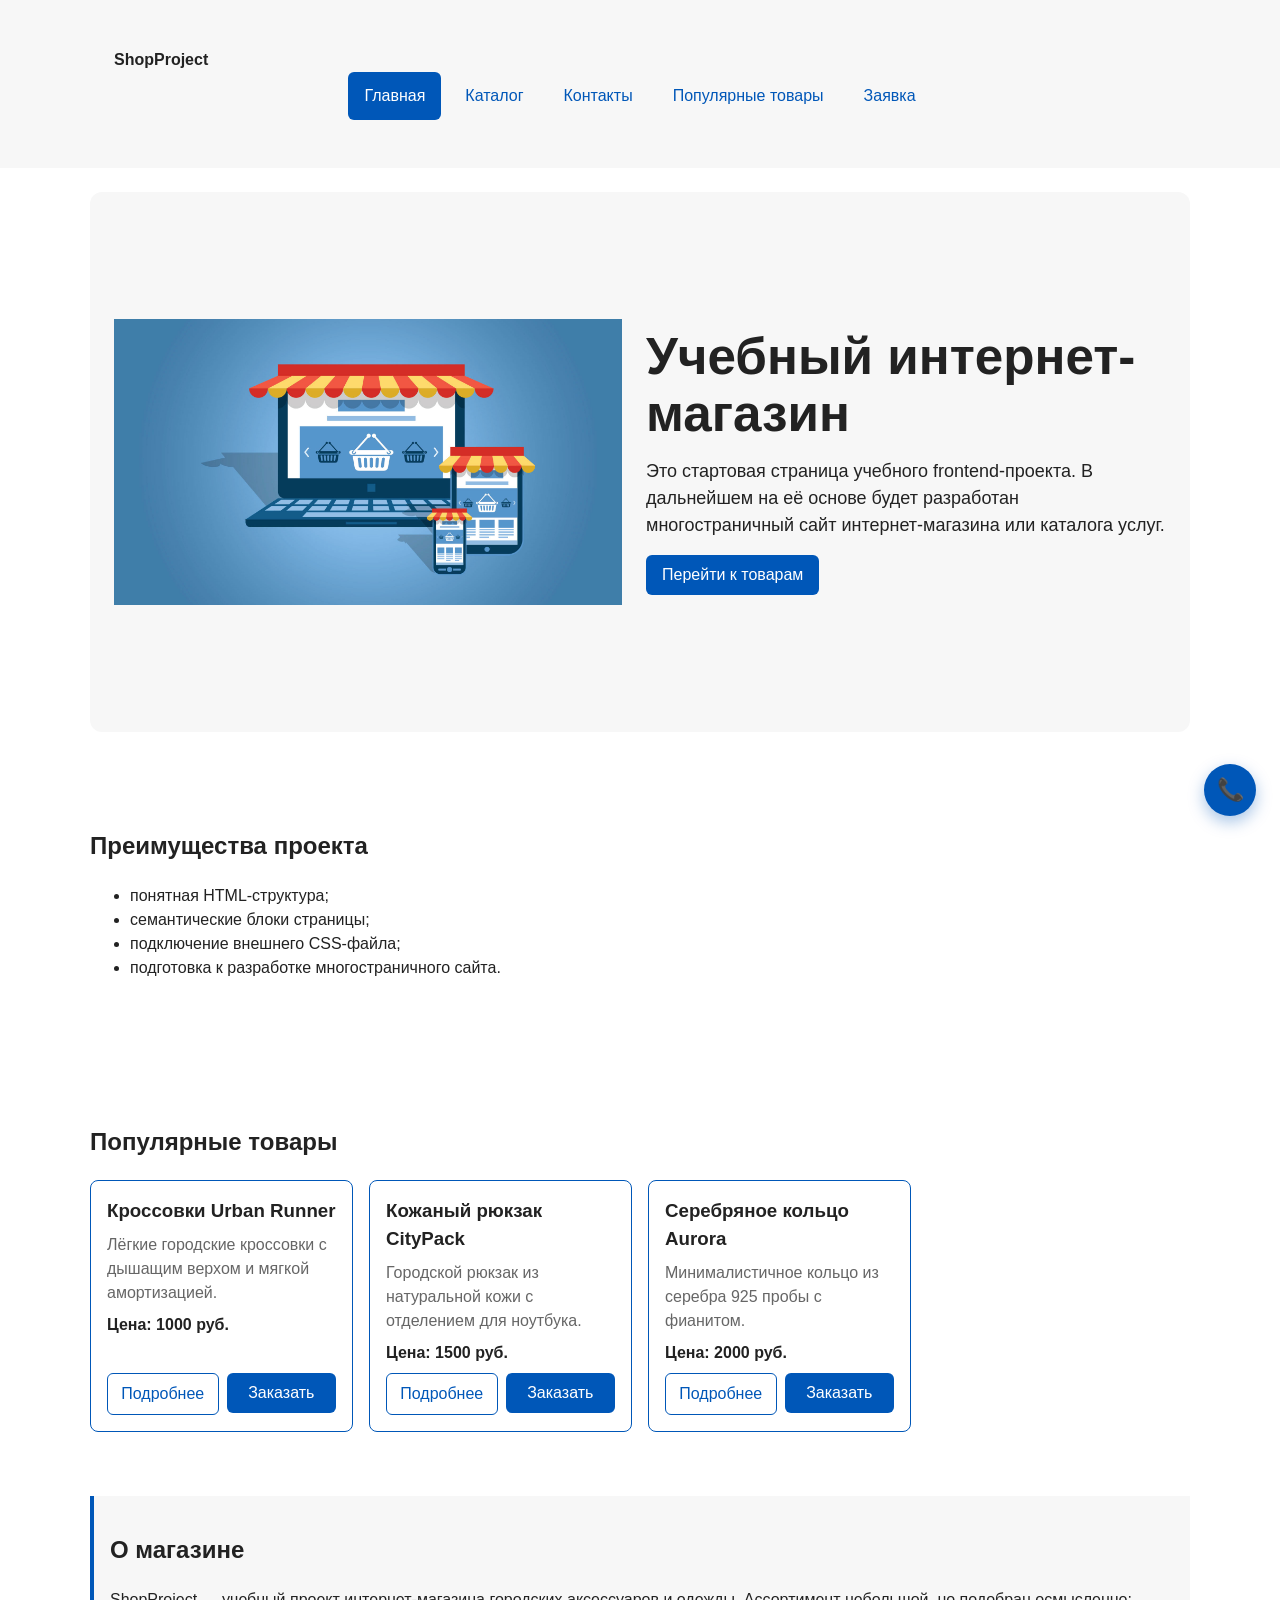
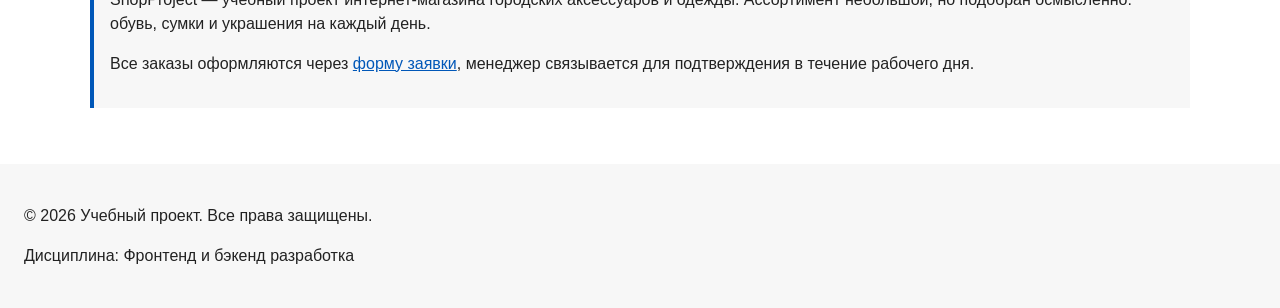
==== index.html @ eb46e52e "feat: add responsive layout styles" ====
<!DOCTYPE html>
<html lang="ru">

<head>
  <meta charset="UTF-8">
  <meta name="viewport" content="width=device-width, initial-scale=1.0">
  <title>Главная — Учебный интернет-магазин</title>
  <link rel="stylesheet" href="css/style.css">
  <link rel="stylesheet" href="css/responsive.css">
  <meta property="og:type" content="website">
  <meta property="og:title" content="Учебный интернет-магазин">
  <meta property="og:description" content="Учебный frontend-проект интернет-магазина.">
  <meta property="og:image" content="https://Just067.github.io/kr1-html-css-shop/images/preview.jpg">
  <script src="js/main.js" defer></script>
</head>

<body>
  <header class="site-header">
    <div class="site-header__inner">
      <a class="site-header__logo" href="index.html">ShopProject</a>

      <nav class="site-nav" aria-label="Основная навигация">
        <ul class="site-nav__list">
          <li class="site-nav__item">
            <a class="site-nav__link site-nav__link--active" href="index.html">
              Главная
            </a>
          </li>
          <li class="site-nav__item">
            <a class="site-nav__link" href="catalog.html">Каталог</a>
          </li>
          <li class="site-nav__item">
            <a class="site-nav__link" href="contacts.html">Контакты</a>
          </li>
          <li class="site-nav__item">
            <a class="site-nav__link" href="index.html#popular">
              Популярные товары
            </a>
          </li>
          <li class="site-nav__item">
            <a class="site-nav__link" href="order.html">Заявка</a>
          </li>
        </ul>
      </nav>
    </div>
  </header>


  <main>
    <section class="hero">

      <picture class="hero__media">
        <source media="(min-width: 1200px)" srcset="images/hero-desktop.jpg">
        <source media="(min-width: 768px)" srcset="images/hero-tablet.jpg">
        <img src="images/hero-mobile.jpg" alt="Каталог учебных товаров" width="640" height="360" class="hero__image">
      </picture>
      
      <div class="hero__content">
        <h1 class="hero__title">Учебный интернет-магазин</h1>
        <p class="hero__lead">
          Это стартовая страница учебного frontend-проекта.
          В дальнейшем на её основе будет разработан многостраничный сайт
          интернет-магазина или каталога услуг.
        </p>
        <a class="button button--primary" href="#popular">Перейти к товарам</a>
      </div>

    </section>

    <section class="section" id="advantages">
      <h2>Преимущества проекта</h2>

      <ul class="advantages-list">
        <li>понятная HTML-структура;</li>
        <li>семантические блоки страницы;</li>
        <li>подключение внешнего CSS-файла;</li>
        <li>подготовка к разработке многостраничного сайта.</li>
      </ul>
    </section>

    <section class="section" id="popular">
      <h2>Популярные товары</h2>

      <div class="products-grid">
        <article class="product-card product-card--featured">
          <h3 class="product-card__title">Кроссовки Urban Runner</h3>
          <p class="product-card__description">Лёгкие городские кроссовки с дышащим верхом и мягкой амортизацией.</p>
          <p class="product-card__price">Цена: 1000 руб.</p>
          <div class="product-card__actions">
            <a class="button button--secondary product-card__button" href="product-1.html">
              Подробнее
            </a>
            <a class="button button--primary product-card__button" href="order.html?product=Кроссовки%20Urban%20Runner">
              Заказать
            </a>
          </div>
        </article>

        <article class="product-card product-card--featured">
          <h3 class="product-card__title">Кожаный рюкзак CityPack</h3>
          <p class="product-card__description">Городской рюкзак из натуральной кожи с отделением для ноутбука.</p>
          <p class="product-card__price">Цена: 1500 руб.</p>
          <div class="product-card__actions">
            <a class="button button--secondary product-card__button" href="product-2.html">
              Подробнее
            </a>
            <a class="button button--primary product-card__button" href="order.html?product=Кроссовки%20Urban%20Runner">
              Заказать
            </a>
          </div>
        </article>

        <article class="product-card product-card--featured">
          <h3 class="product-card__title">Серебряное кольцо Aurora</h3>
          <p class="product-card__description">Минималистичное кольцо из серебра 925 пробы с фианитом.</p>
          <p class="product-card__price">Цена: 2000 руб.</p>
          <div class="product-card__actions">
            <a class="button button--secondary product-card__button" href="product-3.html">
              Подробнее
            </a>
            <a class="button button--primary product-card__button" href="order.html?product=Кроссовки%20Urban%20Runner">
              Заказать
            </a>
          </div>

      </div>
    </section>

    <aside class="aside-info">
      <h2>О магазине</h2>
      <p>
        ShopProject — учебный проект интернет-магазина городских аксессуаров
        и одежды. Ассортимент небольшой, но подобран осмысленно:
        обувь, сумки и украшения на каждый день.
      </p>
      <p>
        Все заказы оформляются через <a href="order.html">форму заявки</a>,
        менеджер связывается для подтверждения в течение рабочего дня.
      </p>
    </aside>

  </main>

  <footer id="contacts">
    <p>&copy; 2026 Учебный проект. Все права защищены.</p>
    <p>Дисциплина: Фронтенд и бэкенд разработка</p>
  </footer>

  <dialog class="callback-dialog" id="callback-dialog" aria-labelledby="callback-dialog-title">
    <h2 class="callback-dialog__title" id="callback-dialog-title">
      Заказать обратный звонок
    </h2>

    <p class="callback-dialog__hint">
      Оставьте имя и телефон — перезвоним в течение 15 минут.
    </p>

    <form class="callback-form" id="callback-form" action="#" method="post" novalidate>
      <div class="callback-form__field">
        <label class="callback-form__label" for="callback-name">Имя</label>
        <input class="callback-form__input" id="callback-name" name="name" type="text" autocomplete="name" required>
      </div>

      <div class="callback-form__field">
        <label class="callback-form__label" for="callback-phone">Телефон</label>
        <input class="callback-form__input" id="callback-phone" name="phone" type="tel" autocomplete="tel"
          placeholder="+7 (___) ___-__-__" required>
      </div>

      <label class="callback-form__consent">
        <input type="checkbox" name="consent" required>
        Согласен на обработку персональных данных
      </label>

      <div class="callback-form__actions">
        <button class="button button--secondary" type="button" id="close-callback-dialog">
          Отмена
        </button>
        <button class="button button--primary" type="submit">
          Жду звонка
        </button>
      </div>
    </form>

    <p class="callback-dialog__success" id="callback-success" hidden>
      Спасибо! Мы скоро вам позвоним.
    </p>
  </dialog>

  <button class="callback-fab" type="button" id="open-callback-dialog" aria-label="Заказать обратный звонок">
    📞
  </button>

</body>

</html>
---- css/style.css ----
/* ===============================
   1. Переменные проекта
   =============================== */

:root {
  /* Основные цвета проекта */
  --color-bg: #ffffff;
  --color-text: #222222;
  --color-muted: #666666;
  --color-primary: #0057b8;
  --color-primary-dark: #003f86;
  --color-border: #dddddd;
  --color-surface: #f7f7f7;
  --color-surface-accent: #eef5ff;
  --color-danger: #b00020;
  --color-success: #168a2f;
  --color-success-bg: #eefaf0;
  --color-white: #ffffff;

  /* Отступы */
  --space-xs: 4px;
  --space-sm: 8px;
  --space-md: 16px;
  --space-lg: 24px;
  --space-xl: 32px;

  /* Скругления */
  --radius-sm: 6px;
  --radius-md: 8px;
  --radius-lg: 12px;

  /* Размеры */
  --container-width: 1100px;
}

/* ===============================
   2. Базовые стили
   =============================== */

* {
  box-sizing: border-box;
}

main {
  flex: 1;
}

body {
  margin: 0;
  font-family: Arial, sans-serif;
  line-height: 1.5;
  color: var(--color-text);
  background-color: var(--color-bg);

  min-height: 100vh;
  display: flex;
  flex-direction: column;
}

/*
  Задаём внутренние отступы для основных областей страницы.
  Это делает содержимое визуально отделённым от краёв окна браузера.
*/
header,
main,
footer {
  padding: var(--space-lg);
}

/*
  Оформляем шапку страницы.
  Пока используется простой светло-серый фон.
*/
header {
  background-color: var(--color-surface);
}

/*
  Оформляем подвал страницы тем же фоном,
  чтобы визуально отделить его от основного содержимого.
*/
footer {
  background-color: var(--color-surface);
}

/* ===============================
   3. Общие элементы интерфейса
   =============================== */

a {
  color: var(--color-primary);
}

a:hover {
  background-color: var(--color-primary-dark);
  color: var(--color-white);
}

a:focus-visible {
  outline: 2px solid var(--color-primary);
  outline-offset: 3px;
}

.site-header {
  background-color: var(--color-surface);
}

.site-header__inner {
  max-width: var(--container-width);
  margin: 0 auto;
  padding: var(--space-lg);
}

.site-header__logo {
  font-weight: 700;
  color: var(--color-text);
  text-decoration: none;
}

.site-nav__list {
  display: flex;
  flex-wrap: wrap;
  justify-content: center;
  align-items: center;
  gap: var(--space-md);
  padding: 0;
  margin: var(--space-md) 0 0;
  list-style: none;
}

.site-nav__link {
  display: inline-block;
  padding: var(--space-sm) var(--space-md);
  color: var(--color-primary);
  text-decoration: none;
  border-radius: var(--radius-sm);
}

.site-nav__link:hover {
  color: var(--color-white);
  background-color: var(--color-primary);
}

.site-nav__link:focus-visible {
  outline: 2px solid var(--color-primary);
  outline-offset: 3px;
}

.site-nav__link--active {
  color: var(--color-white);
  background-color: var(--color-primary);
}

/* ===============================
   4. Компоненты страницы
   =============================== */

.hero {
  max-width: var(--container-width);
  margin: 0 auto var(--space-xl);
  padding: 96px var(--space-lg);
  min-height: 60vh;

  color: var(--color-text);
  background-color: var(--color-surface);
  border-radius: var(--radius-lg);

  display: grid;
  grid-template-columns: minmax(0, 1fr);
  gap: var(--space-lg);
  align-items: center;
}

.hero__title {
  font-size: clamp(28px, 4vw, 56px);
  margin: 0;
  max-width: 700px;
  line-height: 1.1;
}

.hero__lead {
  font-size: 18px;
  margin: 0;
  max-width: 60ch;
}

.section {
  max-width: var(--container-width);
}

.section h2 {
  margin-top: 0;
}

.product-card {
  display: flex;
  flex-direction: column;
  gap: var(--space-sm);
  padding: var(--space-md);
  border: 1px solid var(--color-border);
  border-radius: var(--radius-md);
  background-color: var(--color-bg);
  position: relative;
}

.product-card:hover {
  border-color: var(--color-primary);
}

.product-card--featured {
  border-color: var(--color-primary);
}

.product-card--discount {
  border-color: var(--color-danger);
}

.product-card__title {
  margin: 0;
  color: var(--color-text);
}

.product-card__description {
  margin: 0;
  color: var(--color-muted);
}

.product-card__price {
  margin: 0;
  font-weight: 700;
}

.product-card--discount .product-card__price {
  color: var(--color-danger);
}

.product-card__button {
  align-self: flex-start;
}

.product-card__actions {
  display: flex;
  gap: var(--space-sm);
  margin-top: auto;
}

.product-card__actions .button {
  flex: 1;            
  text-align: center;  
  padding-inline: var(--space-xs);
}

.button {
  display: inline-block;
  padding: var(--space-sm) var(--space-md);
  border: none;
  border-radius: var(--radius-sm);
  font: inherit;
  text-decoration: none;
  cursor: pointer;
}

.button--primary {
  color: var(--color-white);
  background-color: var(--color-primary);
}

.button--primary:hover {
  background-color: var(--color-primary-dark);
}

.button--secondary {
  color: var(--color-primary);
  background-color: transparent;
  border: 1px solid var(--color-primary);
}

.button--secondary:hover {
  color: var(--color-white);
  background-color: var(--color-primary);
}

.button:focus-visible {
  outline: 2px solid var(--color-primary);
  outline-offset: 3px;
}

.button:disabled,
.button--disabled {
  opacity: 0.6;
  cursor: not-allowed;
}

/*
  Дополнительный информационный блок.
*/
.aside-info {
  max-width: var(--container-width);
  margin: 0 auto var(--space-xl);
  padding: var(--space-md);
  border-left: 4px solid var(--color-primary);
  background-color: var(--color-surface);
}

/* ===============================
   5. Форма и модальное окно
   =============================== */
.order-form__label {
  display: block;
}

.order-form__input,
.order-form__select,
.order-form__textarea {
  width: 100%;
  padding: 10px 12px;
  border: 1px solid var(--color-border);
  border-radius: var(--radius-sm);
  font: inherit;
}

.order-form__input:hover,
.order-form__select:hover,
.order-form__textarea:hover {
  border-color: var(--color-primary);
}

.order-form__input:focus-visible,
.order-form__select:focus-visible,
.order-form__textarea:focus-visible {
  outline: 2px solid var(--color-primary);
  outline-offset: 3px;
}

.order-form__actions {
  display: flex;
  flex-wrap: wrap;
  gap: var(--space-md);
}

[aria-invalid="true"] {
  border-color: var(--color-danger);
}

/*
  Сообщение об успешной отправке.
*/
.success-message {
  max-width: var(--container-width);
  margin: var(--space-lg) auto;
  padding: var(--space-md);
  border-left: 4px solid var(--color-success);
  background-color: var(--color-success-bg);
}

.breadcrumbs {
  max-width: var(--container-width);
  margin: 0 auto var(--space-md);
  font-size: 14px;
  color: var(--color-muted);
}

.breadcrumbs__link {
  color: var(--color-primary);
}

.breadcrumbs__current::before {
  content: " / ";
  color: var(--color-muted);
}

html {
  scroll-behavior: smooth;
}

:target {
  outline: 2px dashed var(--color-primary);
  outline-offset: 4px;
}

.products-grid {
  display: grid;
  grid-template-columns: repeat(3, 1fr);
  gap: var(--space-lg);
}

.catalog-layout {
  max-width: var(--container-width);
  margin: 0 auto var(--space-xl);
  display: grid;
  gap: var(--space-lg);
}

.catalog-filters {
  grid-area: filters;
  padding: var(--space-md);
  border: 1px solid var(--color-border);
  border-radius: var(--radius-md);
  background-color: var(--color-surface);
}

.catalog-products {
  grid-area: products;
}

.filters-form {
  display: grid;
  gap: var(--space-md);
}

.filters-form fieldset {
  margin: 0;
  padding: var(--space-md);
  border: 1px solid var(--color-border);
  border-radius: var(--radius-sm);
}

.filters-form legend {
  font-weight: 700;
}

.filters-form label {
  display: block;
  margin-bottom: var(--space-sm);
}

.filters-form input[type="number"] {
  width: 100%;
  padding: 8px 10px;
  border: 1px solid var(--color-border);
  border-radius: var(--radius-sm);
  font: inherit;
}

.product-card__badge {
  position: absolute;
  top: var(--space-sm);
  right: var(--space-sm);
  z-index: 2;
  padding: 4px 10px;
  font-size: 12px;
  font-weight: 700;
  color: var(--color-white);
  background-color: var(--color-danger);
  border-radius: var(--radius-sm);
}

.product-card__badge--hit {
  background-color: var(--color-primary);
}

.product-card--new .product-card__badge {
  background-color: var(--color-success);
}

.order-layout {
  max-width: var(--container-width);
  margin: 0 auto var(--space-xl);
  display: grid;
  grid-template-columns: 1fr 320px;
  gap: var(--space-xl);
  align-items: start;
}

.order-layout__form h2 {
  margin-top: 0;
}

.order-form__checkbox-label {
  display: flex;
  align-items: center;
  gap: var(--space-sm);
  font-size: 14px;
}

.order-form__checkbox {
  width: 16px;
  height: 16px;
}

.order-steps {
  padding-left: var(--space-lg);
}

@media (max-width: 720px) {
  .order-layout {
    grid-template-columns: 1fr;
  }
}

.product-table {
  width: 100%;
  border-collapse: separate;
  border-spacing: 0;
  background-color: var(--color-bg);
  border: 1px solid var(--color-border);
  border-radius: var(--radius-md);
  overflow: hidden;
  box-shadow: 0 2px 8px rgba(0, 0, 0, 0.04);
}

.product-table caption {
  caption-side: top;
  margin-bottom: var(--space-md);
  font-size: 16px;
  font-weight: 700;
  color: var(--color-muted);
  text-align: left;
}

.product-table th,
.product-table td {
  padding: var(--space-md) var(--space-lg);
  text-align: left;
  vertical-align: top;
}

.product-table thead th {
  font-size: 14px;
  font-weight: 700;
  letter-spacing: 0.03em;
  text-transform: uppercase;
  color: var(--color-white);
  background-color: var(--color-primary);
  border-bottom: none;
}

.product-table tbody tr + tr td {
  border-top: 1px solid var(--color-border);
}

.product-table tbody th,
.product-table tbody td:first-child {
  width: 40%;
  font-weight: 600;
  color: var(--color-text);
  background-color: var(--color-surface);
}

img {
  display: block;
  max-width: 100%;
  height: auto;
}

.callback-dialog {
  width: min(100% - 32px, 480px);
  padding: var(--space-lg);
  border: none;
  border-radius: var(--radius-lg);
  box-shadow: 0 20px 60px rgba(0, 0, 0, 0.25);
}

.callback-dialog::backdrop {
  background-color: rgba(0, 0, 0, 0.55);
  backdrop-filter: blur(2px);
}

.callback-dialog__title {
  margin: 0 0 var(--space-sm);
}

.callback-dialog__hint {
  margin: 0 0 var(--space-lg);
  color: var(--color-muted);
  font-size: 14px;
}

.callback-form__field {
  margin-bottom: var(--space-md);
}

.callback-form__label {
  display: block;
  margin-bottom: var(--space-xs);
  font-weight: 600;
}

.callback-form__input {
  width: 100%;
  padding: 10px 12px;
  border: 1px solid var(--color-border);
  border-radius: var(--radius-sm);
  font: inherit;
}

.callback-form__input:focus-visible {
  outline: 2px solid var(--color-primary);
  outline-offset: 2px;
}

.callback-form__consent {
  display: flex;
  align-items: center;
  gap: var(--space-sm);
  margin: var(--space-md) 0 var(--space-lg);
  font-size: 14px;
}

.callback-form__actions {
  display: flex;
  gap: var(--space-md);
}

.callback-dialog__success {
  margin: var(--space-md) 0 0;
  padding: var(--space-sm) var(--space-md);
  border-left: 4px solid var(--color-success);
  background-color: var(--color-success-bg);
  border-radius: var(--radius-sm);
}

.callback-fab {
  position: fixed;
  right: var(--space-lg);
  bottom: calc(var(--space-lg) + 60px);
  z-index: 30;
  width: 52px;
  height: 52px;
  display: inline-flex;
  align-items: center;
  justify-content: center;
  font-size: 22px;
  color: var(--color-white);
  background-color: var(--color-primary);
  border: none;
  border-radius: 50%;
  cursor: pointer;
  box-shadow: 0 6px 16px rgba(0, 87, 184, 0.35);
  transition: transform 0.2s ease, background-color 0.2s ease;
}

.callback-fab:hover {
  background-color: var(--color-primary-dark);
  transform: translateY(-2px);
}

.callback-fab:focus-visible {
  outline: 2px solid var(--color-primary);
  outline-offset: 3px;
}

.product-detail {
  display: grid;
  grid-template-columns: 1fr 1fr;
  gap: var(--space-xl);
  align-items: start;
}

.product-detail__media {
  position: relative;
  aspect-ratio: 4 / 3;
  border-radius: var(--radius-lg);
  overflow: hidden;
  background-color: var(--color-surface);
}

.product-detail__image {
  width: 100%;
  height: 100%;
  object-fit: cover;
}

.product-detail__title {
  margin-top: 0;
}

.product-detail__price {
  font-size: 22px;
  font-weight: 700;
  color: var(--color-primary);
}

.product-detail__actions {
  display: flex;
  flex-wrap: wrap;
  gap: var(--space-md);
  margin-top: var(--space-lg);
}

@media (max-width: 720px) {
  .product-detail {
    grid-template-columns: 1fr;
  }
}
---- css/responsive.css ----
/*
  Адаптивные стили для контрольной работы №3.
  Подход: Mobile First.
  Базовые стили рассчитаны на мобильный экран.
  Расширения добавляются через min-width медиазапросы.
*/

body {
  overflow-x: hidden;
}

.section {
  width: min(100% - 32px, 1200px);
  margin-inline: auto;
  padding-block: clamp(24px, 5vw, 64px);
}

.site-nav__list {
  display: flex;
  flex-direction: column;
  gap: var(--space-sm, 8px);
  padding: 0;
  margin: 0;
  list-style: none;
}

.site-nav__link {
  display: block;
  padding: 12px 16px;
}

@media (min-width: 768px) {
  .site-nav__list {
    flex-direction: row;
    flex-wrap: wrap;
    align-items: center;
  }
}

.site-header {
  position: sticky;
  top: 0;
  z-index: 100;
}

.hero {
  grid-template-columns: minmax(0, 1fr);
  gap: var(--space-lg, 24px);
  align-items: center;
}

.hero__content {
  display: grid;
  gap: var(--space-md, 16px);
  justify-items: start;
}

.hero__media {
  margin: 0;
  width: 100%;
}

.hero__image {
  display: block;
  width: 100%;
  max-width: 520px;
  margin-inline: auto;
}

@media (min-width: 900px) {
  .hero {
    grid-template-columns: minmax(0, 1fr) minmax(320px, 520px);
    align-items: center;
  }
}

.products-grid {
  display: grid;
  grid-template-columns: 1fr;
  gap: var(--space-md, 16px);
}

.product-card {
  min-width: 0;
}

.product-card__title,
.product-card__description {
  overflow-wrap: anywhere;
}

@media (min-width: 640px) {
  .products-grid {
    grid-template-columns: repeat(2, minmax(0, 1fr));
  }
}

@media (min-width: 1024px) {
  .products-grid {
    grid-template-columns: repeat(3, minmax(0, 1fr));
  }
}

@media (min-width: 1280px) {
  .products-grid {
    grid-template-columns: repeat(4, minmax(0, 1fr));
  }

  .catalog-products .products-grid {
    grid-template-columns: repeat(3, minmax(0, 1fr));
  }
}

.catalog-layout {
  display: grid;
  grid-template-columns: minmax(0, 1fr);
  grid-template-areas:
    "filters"
    "products";
  gap: var(--space-lg, 24px);
}

@media (min-width: 1024px) {
  .catalog-layout {
    grid-template-columns: 280px minmax(0, 1fr);
    grid-template-areas: "filters products";
    align-items: start;
  }

  .catalog-filters {
    position: sticky;
    top: 88px;
  }
}

.order-form {
  display: grid;
  gap: var(--space-md, 16px);
}

.order-form__field {
  display: grid;
  gap: var(--space-xs, 8px);
}

.order-form__input,
.order-form__textarea,
.order-form__select {
  width: 100%;
  min-height: 44px;
  padding: 10px 12px;
  font: inherit;
}

.order-form__textarea {
  min-height: 120px;
  resize: vertical;
}

@media (min-width: 768px) {
  .order-form {
    grid-template-columns: repeat(2, minmax(0, 1fr));
  }

  .order-form__field--wide,
  .order-form__actions {
    grid-column: 1 / -1;
  }
}

.table-wrapper {
  width: 100%;
  overflow-x: auto;
  -webkit-overflow-scrolling: touch;
}

.product-table {
  width: 100%;
  min-width: 640px;
}
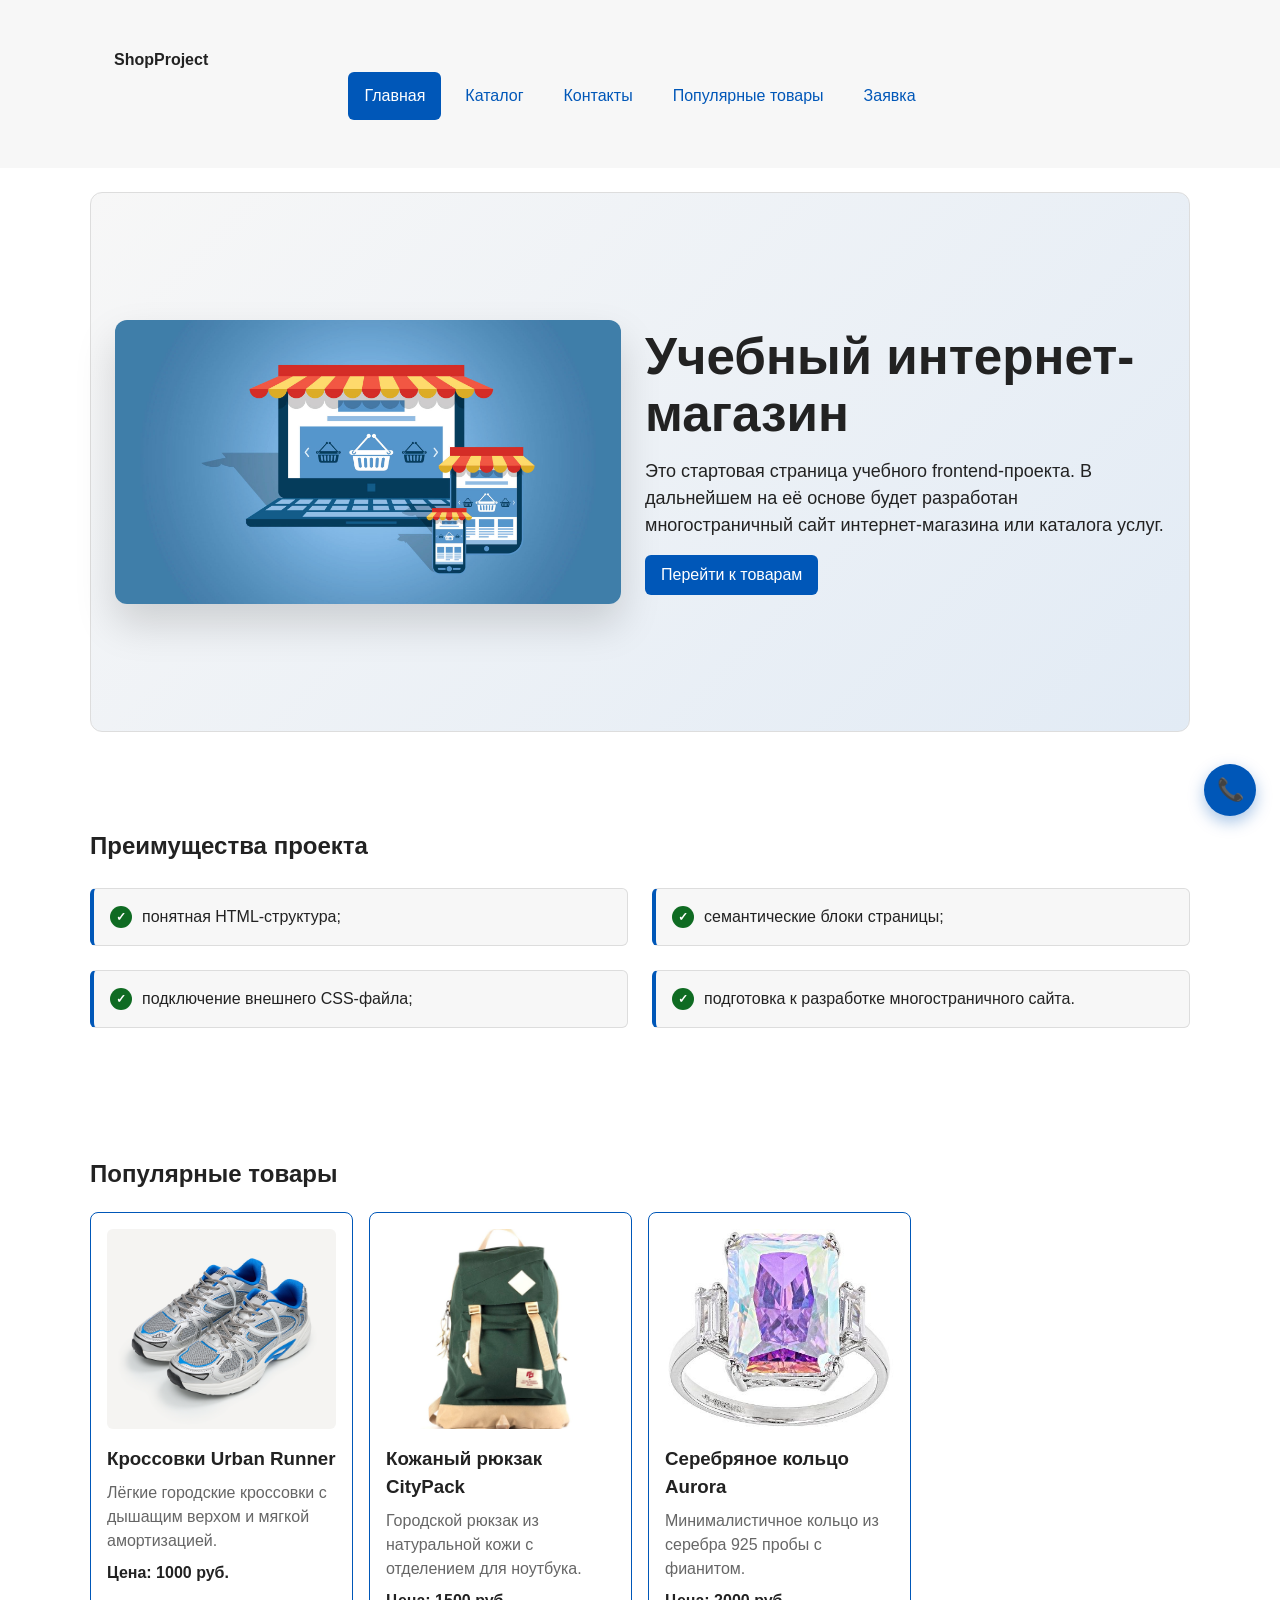
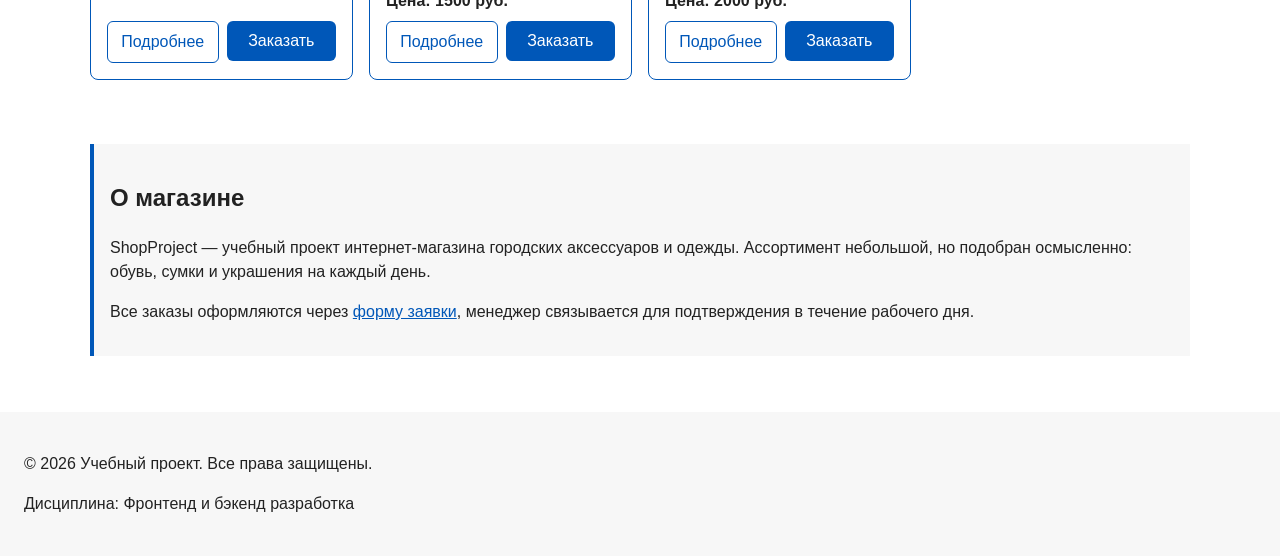
==== commit 3a3bc52a: "update catalog and index" ====
--- a/index.html
+++ b/index.html
@@ -4,9 +4,12 @@
 <head>
   <meta charset="UTF-8">
   <meta name="viewport" content="width=device-width, initial-scale=1.0">
+  <meta name="description"
+    content="Учебный интернет-магазин ShopProject: кроссовки, рюкзаки и украшения на каждый день. Быстрая заявка на сайте, доставка по России.">
   <title>Главная — Учебный интернет-магазин</title>
   <link rel="stylesheet" href="css/style.css">
   <link rel="stylesheet" href="css/responsive.css">
+  <link rel="preload" fetchpriority="high" as="image" href="images/hero-mobile.jpg" type="image/jpg">
   <meta property="og:type" content="website">
   <meta property="og:title" content="Учебный интернет-магазин">
   <meta property="og:description" content="Учебный frontend-проект интернет-магазина.">
@@ -15,6 +18,7 @@
 </head>
 
 <body>
+  <a class="skip-link" href="#main">Перейти к основному содержимому</a>
   <header class="site-header">
     <div class="site-header__inner">
       <a class="site-header__logo" href="index.html">ShopProject</a>
@@ -46,15 +50,15 @@
   </header>
 
 
-  <main>
+  <main id="main" class="main">
     <section class="hero">
 
       <picture class="hero__media">
         <source media="(min-width: 1200px)" srcset="images/hero-desktop.jpg">
         <source media="(min-width: 768px)" srcset="images/hero-tablet.jpg">
-        <img src="images/hero-mobile.jpg" alt="Каталог учебных товаров" width="640" height="360" class="hero__image">
+        <img src="images/hero-mobile.jpg" alt="Каталог учебных товаров" width="640" height="360" class="hero__image" fetchpriority="high">
       </picture>
-      
+
       <div class="hero__content">
         <h1 class="hero__title">Учебный интернет-магазин</h1>
         <p class="hero__lead">
@@ -83,6 +87,7 @@
 
       <div class="products-grid">
         <article class="product-card product-card--featured">
+          <img class="product-card__image" src="images/product-1.jpeg" alt="Кроссовки Urban Runner" width="300" height="200" loading="lazy">
           <h3 class="product-card__title">Кроссовки Urban Runner</h3>
           <p class="product-card__description">Лёгкие городские кроссовки с дышащим верхом и мягкой амортизацией.</p>
           <p class="product-card__price">Цена: 1000 руб.</p>
@@ -97,6 +102,7 @@
         </article>
 
         <article class="product-card product-card--featured">
+          <img class="product-card__image" src="images/product-2.jpg" alt="Кожаный рюкзак CityPack" width="300" height="200" loading="lazy">
           <h3 class="product-card__title">Кожаный рюкзак CityPack</h3>
           <p class="product-card__description">Городской рюкзак из натуральной кожи с отделением для ноутбука.</p>
           <p class="product-card__price">Цена: 1500 руб.</p>
@@ -111,6 +117,7 @@
         </article>
 
         <article class="product-card product-card--featured">
+          <img class="product-card__image" src="images/product-3.jpg" alt="Серебряное кольцо Aurora" width="300" height="200" loading="lazy">
           <h3 class="product-card__title">Серебряное кольцо Aurora</h3>
           <p class="product-card__description">Минималистичное кольцо из серебра 925 пробы с фианитом.</p>
           <p class="product-card__price">Цена: 2000 руб.</p>
@@ -188,7 +195,7 @@
   </dialog>
 
   <button class="callback-fab" type="button" id="open-callback-dialog" aria-label="Заказать обратный звонок">
-    📞
+    <span aria-hidden="true">📞</span>
   </button>
 
 </body>
--- a/css/style.css
+++ b/css/style.css
@@ -13,7 +13,7 @@
   --color-surface: #f7f7f7;
   --color-surface-accent: #eef5ff;
   --color-danger: #b00020;
-  --color-success: #168a2f;
+  --color-success: #0f6b22;
   --color-success-bg: #eefaf0;
   --color-white: #ffffff;
 
@@ -169,6 +169,8 @@
   grid-template-columns: minmax(0, 1fr);
   gap: var(--space-lg);
   align-items: center;
+  background: linear-gradient(135deg, var(--color-surface) 0%, #e2ebf5 100%);
+  border: 1px solid var(--color-border);
 }
 
 .hero__title {
@@ -228,6 +230,14 @@
 .product-card__price {
   margin: 0;
   font-weight: 700;
+}
+
+.product-card__image {
+  width: 100%;
+  height: 200px;
+  object-fit: cover;
+  border-radius: var(--radius-sm);
+  margin-bottom: var(--space-sm);
 }
 
 .product-card--discount .product-card__price {
@@ -682,4 +692,69 @@
   .product-detail {
     grid-template-columns: 1fr;
   }
+}
+
+.skip-link {
+  position: absolute;
+  left: 16px;
+  top: -100px;
+  z-index: 1000;
+  padding: 8px 12px;
+  color: #ffffff;
+  background-color: #111111;
+  border-radius: 6px;
+  text-decoration: none;
+}
+
+.skip-link:focus,
+.skip-link:focus-visible {
+  top: 16px;
+}
+
+.advantages-list {
+  display: grid;
+  grid-template-columns: 1fr; /* Одна колонка на мобильных */
+  gap: var(--space-md);
+  padding: 0;
+  margin: var(--space-lg) 0 0 0;
+  list-style: none; /* Убираем стандартные точки */
+}
+
+/* На планшетах и десктопах делаем 2 колонки */
+@media (min-width: 768px) {
+  .advantages-list {
+    grid-template-columns: repeat(2, 1fr);
+    gap: var(--space-lg);
+  }
+}
+
+.advantages-list li {
+  position: relative;
+  padding: 16px 16px 16px 48px;
+  background-color: var(--color-surface);
+  border: 1px solid var(--color-border);
+  border-left: 4px solid var(--color-primary);
+  border-radius: var(--radius-sm);
+  font-size: 16px;
+  line-height: 1.5;
+}
+
+.advantages-list li::before {
+  content: "✓";
+  position: absolute;
+  left: 16px;
+  top: 50%;
+  transform: translateY(-50%);
+  
+  display: flex;
+  align-items: center;
+  justify-content: center;
+  width: 22px;
+  height: 22px;
+  
+  background-color: var(--color-success);
+  color: var(--color-white);
+  font-size: 12px;
+  font-weight: bold;
+  border-radius: 50%;
 }
--- a/css/responsive.css
+++ b/css/responsive.css
@@ -65,6 +65,9 @@
   width: 100%;
   max-width: 520px;
   margin-inline: auto;
+  border-radius: var(--radius-lg);
+  box-shadow: 0 20px 40px rgba(0, 0, 0, 0.15);
+  object-fit: cover;
 }
 
 @media (min-width: 900px) {
